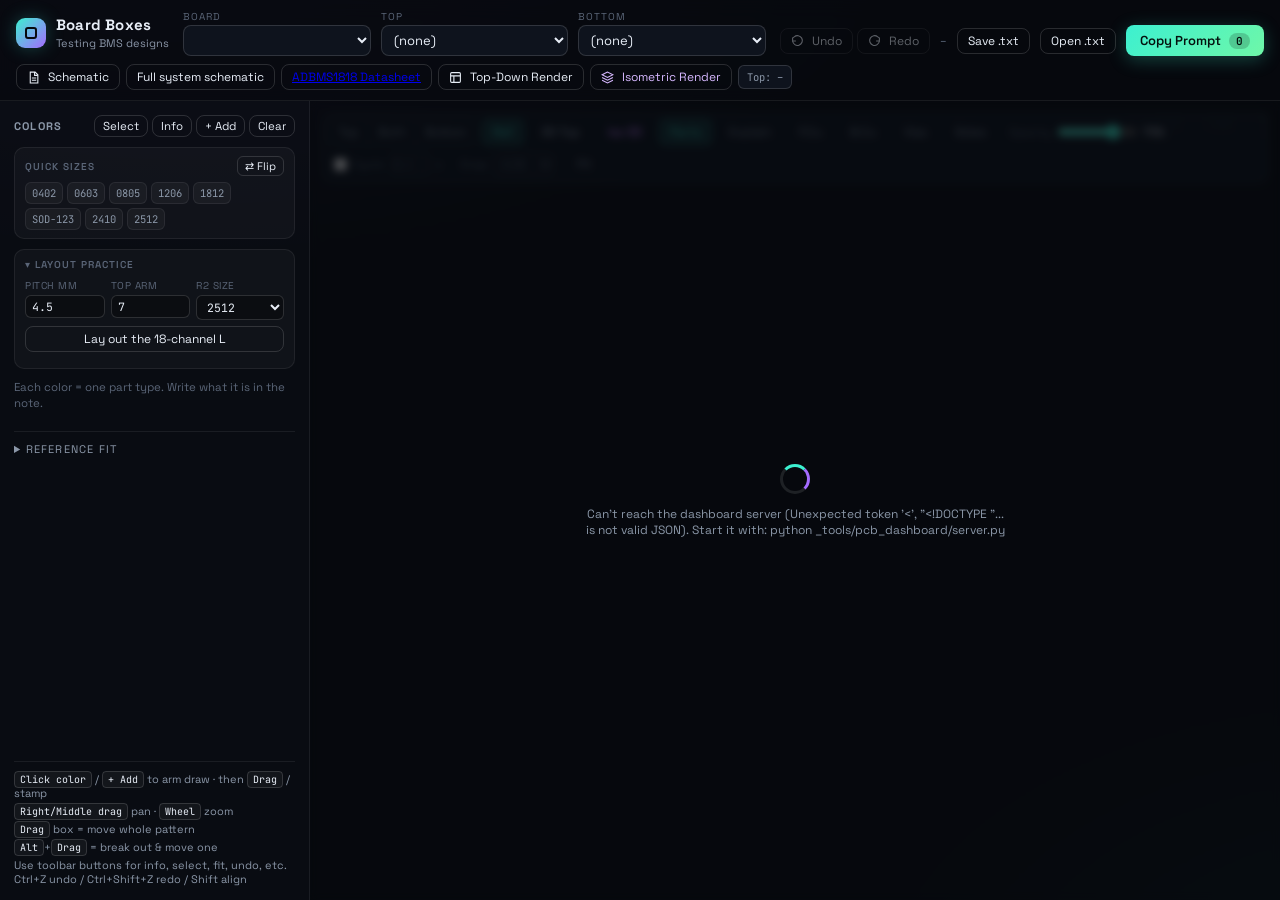
==== _tools/pcb_dashboard/index.html @ 67e25c29 "Dashboard: open on 18S Lean, plain board names, practice card only on Lean The hosted site opened on" ====
<!DOCTYPE html>
<html lang="en">
<head>
  <meta charset="UTF-8">
  <meta name="viewport" content="width=device-width, initial-scale=1.0">
  <title>Board Boxes · BMS slave designs</title>
  <meta name="description" content="Draw color-coded boxes over a PCB reference image, pattern them, and export placement prompts for new KiCad parts.">
  <link rel="preconnect" href="https://fonts.googleapis.com">
  <link rel="preconnect" href="https://fonts.gstatic.com" crossorigin>
  <link href="https://fonts.googleapis.com/css2?family=JetBrains+Mono:wght@400;500;700&family=Space+Grotesk:wght@400;500;600;700&display=swap" rel="stylesheet">
  <link rel="stylesheet" href="style.css?v=both1">
</head>
<body>
  <header class="topbar">
    <div class="topbar-main">
      <div class="brand">
        <div class="brand-mark"><span></span></div>
        <div class="brand-text">
          <h1>Board Boxes</h1>
          <small>Testing BMS designs</small>
        </div>
      </div>

      <div class="pickers">
        <label class="picker"><span>Board</span><select id="boardSelect"></select></label>
        <label class="picker"><span>Top</span><select id="imageSelect"><option value="">(none)</option></select></label>
        <label class="picker"><span>Bottom</span><select id="imageSelectBot"><option value="">(none)</option></select></label>
      </div>

      <div class="actions">
        <div class="history-btns">
          <button id="btnUndo" class="btn btn-ghost btn-sm" title="Undo (Ctrl+Z)" disabled>
            <svg width="13" height="13" viewBox="0 0 24 24" fill="none" stroke="currentColor" stroke-width="2"><path d="M3 7v6h6"/><path d="M3 13a9 9 0 1 0 3-7.7L3 7"/></svg>
            Undo
          </button>
          <button id="btnRedo" class="btn btn-ghost btn-sm" title="Redo (Ctrl+Y)" disabled>
            <svg width="13" height="13" viewBox="0 0 24 24" fill="none" stroke="currentColor" stroke-width="2"><path d="M21 7v6h-6"/><path d="M21 13a9 9 0 1 1-3-7.7L21 7"/></svg>
            Redo
          </button>
        </div>
        <span id="saveState" class="save-state">–</span>
        <button id="btnSaveTxt" class="btn btn-ghost btn-sm" title="Download this board's boxes and guide ticks as a plain .txt file">Save .txt</button>
        <button id="btnOpenTxt" class="btn btn-ghost btn-sm" title="Load boxes from a .txt file saved with Save .txt (Undo puts the old ones back)">Open .txt</button>
        <input id="openTxtFile" type="file" accept=".txt,.json,text/plain" hidden>
        <button id="btnExport" class="btn btn-primary" title="Copy prompt for agent (Ctrl+S)">
          Copy Prompt <em id="boxCount">0</em>
        </button>
      </div>
    </div>

    <div class="render-3d-group">
      <button id="btnSchematic" class="btn btn-ghost btn-sm" title="Render and open the matching KiCad schematic as a PDF">
        <svg width="13" height="13" viewBox="0 0 24 24" fill="none" stroke="currentColor" stroke-width="2"><path d="M6 2h9l5 5v15H6z"/><path d="M14 2v6h6M9 13h8M9 17h8"/></svg>
        Schematic
      </button>
      <button id="btnFullSchematic" class="btn btn-ghost btn-sm" title="Open the board's schematic as one review PDF">
        Full system schematic
      </button>
      <a class="btn btn-ghost btn-sm" target="_blank" rel="noopener" title="Open the ADBMS1818 datasheet (typical application: Figure 112) in a new tab" href="https://www.analog.com/media/en/technical-documentation/data-sheets/adbms1818.pdf">ADBMS1818 Datasheet</a>
      <button id="btnTopRender3D" class="btn btn-ghost btn-sm" title="Generate fresh 3D top-down render from KiCad">
        <svg width="13" height="13" viewBox="0 0 24 24" fill="none" stroke="currentColor" stroke-width="2"><rect x="3" y="3" width="18" height="18" rx="2"/><path d="M3 9h18M9 21V9"/></svg>
        Top-Down Render
      </button>
      <button id="btnIsoRender3D" class="btn btn-ghost btn-sm btn-iso" title="Generate fresh isometric 3D render from KiCad">
        <svg width="13" height="13" viewBox="0 0 24 24" fill="none" stroke="currentColor" stroke-width="2"><path d="M12 2L2 7l10 5 10-5-10-5zM2 17l10 5 10-5M2 12l10 5 10-5"/></svg>
        Isometric Render
      </button>
      <button id="btnViewIso" class="btn btn-ghost btn-sm btn-view-iso hidden" title="Open Interactive Isometric 3D Viewer">
        <svg width="13" height="13" viewBox="0 0 24 24" fill="none" stroke="currentColor" stroke-width="2"><circle cx="11" cy="11" r="8"/><path d="M21 21l-4.35-4.35M11 8v6M8 11h6"/></svg>
        View Iso
      </button>
      <span id="renderTimeBadge" class="render-badge" title="Timestamp of top-down 3D render">Top: –</span>
      <span id="renderIsoTimeBadge" class="render-badge hidden" title="Timestamp of isometric 3D render">Iso: –</span>
    </div>
  </header>

  <main class="layout">
    <!-- LEFT: color legend -->
    <aside class="legend">
      <div class="legend-head">
        <h2>Colors</h2>
        <div class="legend-actions">
          <button id="btnSelectMode" class="btn btn-ghost btn-sm" title="Select existing footprint parts on PCB into the active color group">Select</button>
          <button id="btnInfoMode" class="btn btn-ghost btn-sm" title="Toggle Part Info mode: click any component on PCB to inspect its properties">Info</button>
          <button id="btnAddColor" class="btn btn-ghost btn-sm" title="Add a color">+ Add</button>
          <button id="btnClearAll" class="btn btn-ghost btn-sm btn-del" title="Clear all boxes and selections">Clear</button>
        </div>
      </div>

      <!-- Quick package size presets -->
      <div class="presets-card">
        <div class="presets-head">
          <span class="presets-title">Quick Sizes</span>
          <button id="btnFlipPreset" class="btn btn-ghost btn-xs" title="Swap Width ↔ Height orientation">⇄ Flip</button>
        </div>
        <div class="preset-chips" id="presetChips">
          <button class="chip" data-name="0402" data-w="1.0" data-h="0.5" title="0402 (1.00 × 0.50 mm)">0402</button>
          <button class="chip" data-name="0603" data-w="1.6" data-h="0.8" title="0603 (1.60 × 0.80 mm)">0603</button>
          <button class="chip" data-name="0805" data-w="2.0" data-h="1.25" title="0805 (2.00 × 1.25 mm)">0805</button>
          <button class="chip" data-name="1206" data-w="3.2" data-h="1.6" title="1206 (3.20 × 1.60 mm)">1206</button>
          <button class="chip" data-name="1812" data-w="4.5" data-h="3.2" title="1812 (4.50 × 3.20 mm)">1812</button>
          <button class="chip" data-name="SOD-123" data-w="3.6" data-h="1.8" title="SOD-123 (3.60 × 1.80 mm)">SOD-123</button>
          <button class="chip" data-name="2410" data-w="6.1" data-h="2.6" title="2410 (6.10 × 2.60 mm)">2410</button>
          <button class="chip" data-name="2512" data-w="6.3" data-h="3.2" title="2512 (6.30 × 3.20 mm): the balance resistors">2512</button>
        </div>
      </div>

      <!-- Layout practice: auto channel L + short step guide (docs/slave-18s-lean-layout-plan.md) -->
      <details class="presets-card guide-card" id="guideCard" open>
        <summary class="presets-head"><span class="presets-title">Layout practice</span><span id="guideProgress" class="guide-prog"></span></summary>
        <p class="hint guide-note">This card follows the <b>Lean</b> layout plan. Pick <b>18S Lean</b> in the Board menu at the top.</p>
        <div class="guide-l">
          <div class="guide-inputs">
            <label title="Centre-to-centre spacing of the channels along each arm">Pitch mm<input id="lPitch" type="number" step="0.1" min="2" max="10" value="4.5"></label>
            <label title="How many channels (from ch 18 down) go on the top arm; the rest go down the left arm">Top arm<input id="lTop" type="number" step="1" min="1" max="17" value="7"></label>
            <label title="Balance resistor package">R2 size<select id="lPkg"><option>2512</option><option>2010</option><option>1210</option></select></label>
          </div>
          <button id="btnLayoutL" class="btn btn-ghost btn-sm wide" title="Draw R1xx/R2xx boxes for all 18 channels around U1 in pin order. Pressing it again replaces the last L">Lay out the 18-channel L</button>
          <p id="lInfo" class="hint"></p>
        </div>
        <ol id="guideSteps" class="guide-steps"></ol>
      </details>

      <p class="hint">Each color = one part type. Write what it is in the note.</p>
      <ul id="colorList" class="color-list"></ul>

      <!-- Component Info Card (Lower Sidebar) -->
      <div id="partInfoCard" class="part-info-card hidden">
        <div class="info-head">
          <div class="info-title-group">
            <span class="info-badge">Part Info</span>
            <span id="infoRef" class="info-ref">–</span>
          </div>
          <div class="info-actions">
            <button id="btnCopyInfo" class="btn btn-ghost btn-xs" title="Copy component details to clipboard">Copy</button>
            <button id="btnCloseInfo" class="btn btn-ghost btn-xs" title="Close info box">✕</button>
          </div>
        </div>
        <div id="infoEmptyHint" class="info-empty hidden">Click any component on the board to view its info</div>
        <div id="infoBody" class="info-body">
          <div class="info-row">
            <span class="info-k">Type</span>
            <span id="infoType" class="info-v">–</span>
          </div>
          <div class="info-row info-row-stack">
            <span class="info-k">Value</span>
            <div class="info-v-stack">
              <span id="infoVal" class="info-v highlight">–</span>
              <span id="infoValHint" class="info-hint hidden"></span>
            </div>
          </div>
          <div class="info-row info-row-stack">
            <span class="info-k">Package</span>
            <div class="info-v-stack">
              <span id="infoPkg" class="info-v">–</span>
              <span id="infoPkgHint" class="info-hint hidden"></span>
            </div>
          </div>
          <div class="info-row">
            <span class="info-k">Library</span>
            <span id="infoFp" class="info-v mono dim truncate" title="–">–</span>
          </div>
          <div class="info-row">
            <span class="info-k">Center</span>
            <span id="infoPos" class="info-v mono">–</span>
          </div>
          <div class="info-row">
            <span class="info-k">Rotation</span>
            <span id="infoRot" class="info-v mono">–</span>
          </div>
          <div class="info-row">
            <span class="info-k">Side</span>
            <span id="infoSide" class="info-v">–</span>
          </div>
          <div class="info-row" id="infoPadsRow">
            <span class="info-k">Pads</span>
            <span id="infoPads" class="info-v">–</span>
          </div>
          <div class="info-row" id="infoNetsRow">
            <span class="info-k">Nets</span>
            <span id="infoNets" class="info-v mono truncate" title="–">–</span>
          </div>
          <div class="info-row hidden" id="infoLcscRow">
            <span class="info-k">LCSC</span>
            <span id="infoLcsc" class="info-v mono">–</span>
          </div>
          <div class="info-row hidden" id="infoMpnRow">
            <span class="info-k">MPN</span>
            <span id="infoMpn" class="info-v mono">–</span>
          </div>
        </div>
      </div>

      <details class="ref-fit">
        <summary>Reference fit</summary>
        <p class="hint">Image is stretched over the board outline. Nudge if the render had a border.</p>
        <div class="grid2">
          <label>Offset X mm<input id="refOx" type="number" step="0.05" value="0"></label>
          <label>Offset Y mm<input id="refOy" type="number" step="0.05" value="0"></label>
          <label>Scale X %<input id="refSx" type="number" step="0.1" value="100"></label>
          <label>Scale Y %<input id="refSy" type="number" step="0.1" value="100"></label>
        </div>
        <button id="btnRefReset" class="btn btn-ghost btn-sm wide">Reset fit</button>
      </details>

      <div class="keys">
        <div><kbd>Click color</kbd> / <kbd>+ Add</kbd> to arm draw · then <kbd>Drag</kbd> / stamp</div>
        <div><kbd>Right/Middle drag</kbd> pan · <kbd>Wheel</kbd> zoom</div>
        <div><kbd>Drag</kbd> box = move whole pattern</div>
        <div><kbd>Alt</kbd>+<kbd>Drag</kbd> = break out &amp; move one</div>
        <div>Use toolbar buttons for info, select, fit, undo, etc. Ctrl+Z undo / Ctrl+Shift+Z redo / Shift align</div>
      </div>
    </aside>

    <!-- CENTER: canvas -->
    <section class="stage" id="stage">
      <div id="explainTip" class="explain-tip" hidden></div>
      <canvas id="canvas"></canvas>

      <div class="loading" id="loading">
        <div class="spinner"></div>
        <p id="loadingText">Starting…</p>
      </div>

      <div class="hud hud-coords">
        <span>X <b id="hudX">0.00</b></span>
        <span>Y <b id="hudY">0.00</b></span>
        <span class="hud-dim">mm</span>
      </div>

      <div class="dock">
        <div class="dock-view" id="sideView" title="Show the top photo, the bottom photo, or both at once">
          <button type="button" data-side="top">Top</button>
          <button type="button" data-side="both">Both</button>
          <button type="button" data-side="bottom">Bottom</button>
        </div>
        <button class="dock-btn active" id="tglRef" title="Toggle reference photos">Ref</button>
        <button class="dock-btn btn-3d" id="tgl3D" title="Toggle 3D CAD top render layer on/off">3D Top</button>
        <button class="dock-btn btn-iso-dock" id="tglIsoView" title="Open Interactive Isometric 3D Viewer">Iso 3D</button>
        <button class="dock-btn active" id="tglParts" title="Toggle existing footprint pads">Parts</button>
        <button class="dock-btn" id="tglExplain" title="Hover a part to see what it and its group do">Explain</button>
        <button class="dock-btn active" id="tglGroups" title="Outline every function group in its own colour" hidden>Groups</button>
        <button class="dock-btn btn-cu-top" id="tglTopCu" title="Toggle Top Copper Traces (F.Cu)">F.Cu</button>
        <button class="dock-btn btn-cu-bot" id="tglBotCu" title="Toggle Bottom Copper Traces (B.Cu)">B.Cu</button>
        <button class="dock-btn btn-vias" id="tglVias" title="Toggle Vias">Vias</button>
        <button class="dock-btn btn-sides" id="tglSides" title="Show LEFT / RIGHT / TOP / BOTTOM labels on the board (default off)">Sides</button>
        <label class="dock-slider" title="Layer opacity / cross-fade between 3D model and photo"><span>Opacity</span><input id="opacity" type="range" min="0" max="100" value="75"><span id="opacityVal" style="font-family:var(--mono);min-width:32px;color:var(--text)">75%</span></label>
        <label class="dock-cycle" title="Auto-cycle reference opacity back and forth"><input id="cycleOpacity" type="checkbox"><span>Cycle</span><input id="cycleSec" type="number" min="0.2" max="10" step="0.2" value="2.0" style="width:40px;background:var(--panel-solid);border:1px solid var(--line-2);border-radius:4px;padding:1px 3px;font-size:11px;"><span>s</span></label>
        <label class="dock-select" title="Snap grid (mm)"><span>Snap</span>
          <select id="snap">
            <option value="0">off</option>
            <option value="0.025">0.025</option>
            <option value="0.05" selected>0.05</option>
            <option value="0.1">0.1</option>
            <option value="0.25">0.25</option>
            <option value="0.5">0.5</option>
          </select>
        </label>
        <button class="dock-btn" id="btnFit" title="Fit board in view">Fit</button>
      </div>

      <!-- Selected box / pattern bar -->
      <div class="selbar hidden" id="selbar">
        <div class="selbar-sec">
          <span class="sec-label">Color</span>
          <div id="selColors" class="sel-colors"></div>
        </div>
        <div class="selbar-sec">
          <span class="sec-label">Box</span>
          <label>X<input id="inX" type="number" step="0.05"></label>
          <label>Y<input id="inY" type="number" step="0.05"></label>
          <label>W<input id="inW" type="number" step="0.05" min="0.05"></label>
          <label>H<input id="inH" type="number" step="0.05" min="0.05"></label>
        </div>
        <div class="selbar-sec">
          <span class="sec-label">Pattern</span>
          <label>Count<input id="inCount" type="number" step="1" min="1" max="200"></label>
          <div class="dir-btns" id="dirBtns">
            <button data-dir="right" title="Right">→</button>
            <button data-dir="down" title="Down">↓</button>
            <button data-dir="left" title="Left">←</button>
            <button data-dir="up" title="Up">↑</button>
          </div>
          <label>Pitch<input id="inPitch" type="number" step="0.05"></label>
          <label>Gap<input id="inGap" type="number" step="0.05"></label>
        </div>
        <div class="selbar-sec">
          <button id="btnBreakOne" class="btn btn-ghost btn-sm" title="Detach this box from the pattern">Break this</button>
          <button id="btnBreakAll" class="btn btn-ghost btn-sm" title="Turn every box in the pattern into its own box">Unlink all</button>
          <button id="btnDelete" class="btn btn-danger btn-sm" title="Delete (Del)">Delete</button>
        </div>
      </div>

      <div id="toasts" class="toasts"></div>
    </section>
  </main>

  <!-- PROMPT MODAL -->
  <div id="modal" class="modal">
    <div class="modal-window">
      <div class="modal-header">
        <div>
          <h3>Placement Prompt</h3>
          <small id="modalSub">Paste this into chat</small>
        </div>
        <div class="modal-actions">
          <button id="btnCopy" class="btn btn-primary btn-sm">Copy</button>
          <button id="btnClose" class="btn btn-ghost btn-sm">✕</button>
        </div>
      </div>
      <pre id="modalText" class="code-preview"></pre>
    </div>
  </div>

  <!-- ISOMETRIC 3D VIEWER MODAL -->
  <div id="isoModal" class="modal iso-modal">
    <div class="iso-window">
      <div class="iso-header">
        <div class="iso-title-group">
          <div class="iso-icon">
            <svg width="15" height="15" viewBox="0 0 24 24" fill="none" stroke="currentColor" stroke-width="2"><path d="M12 2L2 7l10 5 10-5-10-5zM2 17l10 5 10-5M2 12l10 5 10-5"/></svg>
          </div>
          <div>
            <h3>Isometric 3D CAD Render</h3>
            <small id="isoSubTitle">Inspect component height, colors &amp; 3D shapes</small>
          </div>
        </div>
        <div class="iso-toolbar">
          <span id="isoTimeBadge" class="render-badge">Render: –</span>
          <div class="iso-zoom-controls">
            <button id="btnIsoZoomOut" class="btn btn-ghost btn-xs" title="Zoom Out (-)">−</button>
            <span id="isoZoomLevel" class="iso-zoom-badge">100%</span>
            <button id="btnIsoZoomIn" class="btn btn-ghost btn-xs" title="Zoom In (+)">+</button>
            <button id="btnIsoFit" class="btn btn-ghost btn-xs" title="Fit to window">Fit</button>
            <button id="btnIso100" class="btn btn-ghost btn-xs" title="100% Actual size">100%</button>
          </div>
          <button id="btnIsoRerender" class="btn btn-ghost btn-sm" title="Re-generate fresh isometric 3D render">↻ Re-render</button>
          <button id="btnIsoClose" class="btn btn-ghost btn-sm" title="Close">✕</button>
        </div>
      </div>
      <div class="iso-viewport" id="isoViewport">
        <div class="iso-canvas-wrap" id="isoCanvasWrap">
          <img id="isoImg" class="iso-img" alt="Isometric 3D PCB render">
        </div>
        <div class="iso-hint">
          <span>Scroll wheel to zoom · Drag to pan · Double-click to toggle 100%/Fit</span>
        </div>
      </div>
    </div>
  </div>

  <!-- SCHEMATIC PDF VIEWER -->
  <div id="schematicModal" class="modal iso-modal">
    <div class="iso-window schematic-window">
      <div class="iso-header">
        <div class="iso-title-group">
          <div class="iso-icon">⌘</div>
          <div>
            <h3>KiCad Schematic</h3>
            <small id="schematicSubTitle">Rendered PDF preview</small>
          </div>
        </div>
        <div class="iso-toolbar">
          <button id="btnSchematicRerender" class="btn btn-ghost btn-sm" title="Render the schematic again">↻ Re-render</button>
          <button id="btnSchematicClose" class="btn btn-ghost btn-sm" title="Close">✕</button>
        </div>
      </div>
      <iframe id="schematicFrame" class="schematic-frame" title="KiCad schematic PDF"></iframe>
    </div>
  </div>

  <script src="app.js?v=full-schematic1"></script>
</body>
</html>
---- _tools/pcb_dashboard/style.css ----
:root {
  --bg: #07090e;
  --panel: rgba(14, 19, 29, 0.92);
  --panel-solid: #0e131d;
  --line: rgba(255, 255, 255, 0.07);
  --line-2: rgba(255, 255, 255, 0.14);
  --text: #e8eef7;
  --muted: #8b97a8;
  --dim: #5a6577;
  --cyan: #3cf0d0;
  --cyan-soft: rgba(60, 240, 208, 0.14);
  --violet: #a46bff;
  --red: #ff5c7a;
  --amber: #ffc857;
  --green: #4be38f;
  --sans: 'Space Grotesk', system-ui, sans-serif;
  --mono: 'JetBrains Mono', ui-monospace, monospace;
  --r: 10px;
}

* { box-sizing: border-box; margin: 0; padding: 0; }
html, body { height: 100%; }
body {
  font-family: var(--sans);
  color: var(--text);
  background:
    radial-gradient(1200px 600px at 15% -10%, rgba(164, 107, 255, 0.10), transparent 60%),
    radial-gradient(900px 500px at 110% 110%, rgba(60, 240, 208, 0.07), transparent 60%),
    var(--bg);
  display: flex;
  flex-direction: column;
  overflow: hidden;
  font-size: 13px;
}
button, input, select { font: inherit; color: inherit; }
.hidden { display: none !important; }

/* ---------- TOPBAR ---------- */
.topbar {
  display: flex; flex-direction: column; gap: 8px;
  padding: 10px 16px;
  border-bottom: 1px solid var(--line);
  background: rgba(7, 9, 14, 0.8);
  backdrop-filter: blur(10px);
  z-index: 5;
  flex-shrink: 0;
}
.topbar-main {
  display: flex; align-items: flex-end; flex-wrap: wrap; gap: 10px 14px;
  min-width: 0;
}
.brand { display: flex; align-items: center; gap: 10px; flex-shrink: 0; align-self: center; }
.brand-mark {
  width: 30px; height: 30px; border-radius: 9px;
  background: linear-gradient(135deg, var(--cyan), var(--violet));
  display: grid; place-items: center;
  box-shadow: 0 0 18px rgba(60, 240, 208, 0.25);
}
.brand-mark span { width: 12px; height: 12px; border: 2px solid #07090e; border-radius: 3px; }
.brand-text h1 { font-size: 15px; font-weight: 700; letter-spacing: .2px; }
.brand-text small { color: var(--muted); font-size: 11px; }

.pickers {
  display: flex; flex-wrap: wrap; align-items: flex-end; gap: 8px 10px;
  flex: 1 1 280px; min-width: 0;
}
.picker {
  display: flex; flex-direction: column; gap: 2px;
  flex: 1 1 160px; min-width: 140px; max-width: 320px;
}
.picker span { font-size: 10px; text-transform: uppercase; letter-spacing: 1px; color: var(--dim); }
.picker select {
  background: var(--panel-solid); border: 1px solid var(--line-2); border-radius: 8px;
  padding: 5px 8px; width: 100%; min-width: 0; outline: none;
  text-overflow: ellipsis;
}
.picker select:focus { border-color: var(--cyan); }

.render-3d-group {
  display: flex; flex-wrap: wrap; align-items: center; gap: 6px;
  min-width: 0;
}
.render-badge {
  font-family: var(--mono); font-size: 10.5px; color: var(--muted);
  background: var(--panel-solid); border: 1px solid var(--line-2); border-radius: 6px;
  padding: 4px 8px; white-space: nowrap; transition: color .2s, border-color .2s;
}
.render-badge.fresh { color: var(--green); border-color: rgba(75, 227, 143, 0.4); }

.btn-iso {
  border-color: rgba(164, 107, 255, 0.35); color: #d6b8ff;
}
.btn-iso:hover {
  background: rgba(164, 107, 255, 0.15); border-color: #a46bff; color: #ffffff;
  box-shadow: 0 0 12px rgba(164, 107, 255, 0.3);
}
.btn-view-iso {
  background: linear-gradient(135deg, rgba(164, 107, 255, 0.22), rgba(60, 240, 208, 0.18));
  border-color: rgba(164, 107, 255, 0.45);
  color: #e8eef7;
}
.btn-view-iso:hover {
  background: linear-gradient(135deg, rgba(164, 107, 255, 0.35), rgba(60, 240, 208, 0.3));
  border-color: var(--cyan);
  box-shadow: 0 0 14px rgba(60, 240, 208, 0.35);
}

.actions {
  display: flex; align-items: center; flex-wrap: wrap; gap: 8px 10px;
  flex: 0 1 auto; margin-left: auto; min-width: 0;
}
.history-btns { display: flex; align-items: center; gap: 4px; flex-shrink: 0; }
.save-state {
  font-family: var(--mono); font-size: 11px; color: var(--dim);
  max-width: min(240px, 28vw);
  overflow: hidden; text-overflow: ellipsis; white-space: nowrap;
}
.save-state.ok { color: var(--green); }
.save-state.busy { color: var(--amber); }
.save-state.err { color: var(--red); }

/* ---------- BUTTONS ---------- */
.btn {
  border: 1px solid var(--line-2); border-radius: 8px;
  padding: 7px 14px; cursor: pointer; background: transparent;
  transition: background .15s, border-color .15s, transform .1s, box-shadow .15s;
  display: inline-flex; align-items: center; gap: 8px; white-space: nowrap;
}
.btn:active { transform: translateY(1px); }
.btn:disabled { opacity: 0.38; cursor: not-allowed; pointer-events: none; }
.btn-sm { padding: 4px 10px; font-size: 12px; }
.btn-xs { padding: 2px 7px; font-size: 11px; border-radius: 6px; }
.btn-ghost:hover { background: rgba(255, 255, 255, 0.06); border-color: rgba(255,255,255,.25); }
.btn-primary {
  border: none; color: #04110e; font-weight: 600;
  background: linear-gradient(135deg, var(--cyan), #6ff7a8);
  box-shadow: 0 4px 18px rgba(60, 240, 208, 0.25);
}
.btn-primary:hover { box-shadow: 0 6px 24px rgba(60, 240, 208, 0.4); }
.btn-primary em {
  font-style: normal; font-family: var(--mono); font-size: 11px;
  background: rgba(0,0,0,.18); padding: 1px 7px; border-radius: 99px;
}
.btn-danger { border-color: rgba(255, 92, 122, .4); color: var(--red); }
.btn-danger:hover { background: rgba(255, 92, 122, .12); }
.btn-copied { background: #4be38f !important; color: #04110e !important; box-shadow: 0 0 16px rgba(75, 227, 143, 0.6) !important; }
.wide { width: 100%; justify-content: center; }

/* ---------- LAYOUT ---------- */
.layout { flex: 1; display: flex; min-height: 0; }

.legend {
  width: 310px; flex-shrink: 0;
  border-right: 1px solid var(--line);
  background: rgba(10, 13, 20, 0.7);
  padding: 14px; display: flex; flex-direction: column; gap: 10px;
  overflow-y: auto;
}
.legend-head { display: flex; align-items: center; justify-content: space-between; gap: 8px; }
.legend-head h2 { font-size: 11px; text-transform: uppercase; letter-spacing: 1.2px; color: var(--muted); }
.legend-actions { display: flex; align-items: center; gap: 4px; }
.legend-actions .btn-sm { padding: 3px 8px; font-size: 11.5px; }
#btnSelectMode.active {
  background: var(--cyan-soft);
  border-color: var(--cyan);
  color: var(--cyan);
  font-weight: 600;
  box-shadow: 0 0 10px rgba(60, 240, 208, 0.35);
}
#btnInfoMode.active {
  background: rgba(255, 179, 71, 0.16);
  border-color: #ffb347;
  color: #ffb347;
  font-weight: 600;
  box-shadow: 0 0 10px rgba(255, 179, 71, 0.3);
}
.btn-del:hover {
  color: var(--red);
  border-color: rgba(255, 92, 122, 0.4);
  background: rgba(255, 92, 122, 0.08);
}
.hint { color: var(--dim); font-size: 11.5px; line-height: 1.4; }

/* ---------- PRESETS CARD ---------- */
.presets-card {
  background: rgba(255, 255, 255, 0.03);
  border: 1px solid var(--line);
  border-radius: var(--r);
  padding: 8px 10px;
  display: flex;
  flex-direction: column;
  gap: 6px;
}
.presets-head {
  display: flex;
  align-items: center;
  justify-content: space-between;
}
.presets-title {
  font-size: 10px;
  text-transform: uppercase;
  letter-spacing: 1px;
  color: var(--dim);
  font-weight: 600;
}
.preset-chips {
  display: flex;
  flex-wrap: wrap;
  gap: 4px;
}
.chip {
  background: rgba(255, 255, 255, 0.04);
  border: 1px solid var(--line);
  color: var(--muted);
  border-radius: 6px;
  padding: 3px 6px;
  font-family: var(--mono);
  font-size: 10.5px;
  cursor: pointer;
  transition: all .15s ease;
  user-select: none;
}
.chip:hover {
  background: rgba(255, 255, 255, 0.08);
  border-color: var(--line-2);
  color: var(--text);
}
.chip.active {
  background: var(--cyan-soft);
  border-color: var(--cyan);
  color: var(--cyan);
  font-weight: 600;
  box-shadow: 0 0 10px rgba(60, 240, 208, 0.25);
}

.color-list { list-style: none; display: flex; flex-direction: column; gap: 6px; }
.color-row {
  display: grid; grid-template-columns: 16px 26px 1fr auto 18px; align-items: center; gap: 6px;
  padding: 6px; border-radius: 9px; border: 1px solid transparent;
  background: rgba(255,255,255,.02); cursor: pointer;
  transition: background .15s, border-color .15s;
}
.color-row:hover { background: rgba(255,255,255,.05); }
.color-row.active { border-color: var(--row-color, var(--cyan)); background: rgba(255,255,255,.06); box-shadow: inset 3px 0 0 var(--row-color); }
.color-row .key { font-family: var(--mono); font-size: 10px; color: var(--dim); text-align: center; }
.color-row .swatch {
  width: 26px; height: 22px; border-radius: 6px; border: 2px solid rgba(255,255,255,.2);
  position: relative; overflow: hidden; cursor: pointer;
}
.color-row .swatch input { position: absolute; inset: -6px; width: 200%; height: 200%; opacity: 0; cursor: pointer; }
.color-row .note {
  background: transparent; border: 1px solid transparent; border-radius: 6px;
  padding: 4px 6px; min-width: 0; outline: none; font-size: 12.5px;
}
.color-row .note:hover { border-color: var(--line-2); }
.color-row .note:focus { border-color: var(--cyan); background: rgba(0,0,0,.25); }
.color-row .note::placeholder { color: var(--dim); font-style: italic; }
.color-row .cnt { font-family: var(--mono); font-size: 11px; color: var(--muted); padding: 0 4px; }
.color-row .del {
  border: none; background: none; color: var(--dim); cursor: pointer; font-size: 14px; line-height: 1;
}
/* ---------- PART INFO CARD (LOWER SIDEBAR) ---------- */
.part-info-card {
  background: linear-gradient(180deg, rgba(22, 28, 40, 0.96), rgba(12, 16, 24, 0.96));
  border: 1px solid rgba(255, 179, 71, 0.35);
  border-radius: var(--r);
  padding: 10px 11px;
  display: flex;
  flex-direction: column;
  gap: 7px;
  box-shadow: 0 6px 20px rgba(0, 0, 0, 0.4), 0 0 12px rgba(255, 179, 71, 0.08);
  animation: slideUpInfo 0.2s cubic-bezier(0.16, 1, 0.3, 1);
  font-size: 11.5px;
}
@keyframes slideUpInfo {
  from { opacity: 0; transform: translateY(6px); }
  to { opacity: 1; transform: translateY(0); }
}
.part-info-card.hidden { display: none !important; }

.info-head {
  display: flex;
  align-items: center;
  justify-content: space-between;
  gap: 6px;
  border-bottom: 1px solid rgba(255, 255, 255, 0.08);
  padding-bottom: 6px;
}
.info-title-group {
  display: flex;
  align-items: center;
  gap: 6px;
  min-width: 0;
}
.info-badge {
  font-size: 9.5px;
  text-transform: uppercase;
  font-weight: 700;
  letter-spacing: 0.8px;
  background: rgba(255, 179, 71, 0.2);
  color: #ffb347;
  padding: 1px 6px;
  border-radius: 4px;
}
.info-ref {
  font-weight: 700;
  font-size: 13px;
  color: #ffffff;
  font-family: var(--mono);
}
.info-actions {
  display: flex;
  align-items: center;
  gap: 4px;
}
.info-empty {
  color: var(--dim);
  font-style: italic;
  font-size: 11px;
  padding: 8px 4px;
  text-align: center;
}
.info-empty.hidden { display: none !important; }
.info-body {
  display: flex;
  flex-direction: column;
  gap: 4px;
}
.info-row {
  display: flex;
  justify-content: space-between;
  align-items: baseline;
  gap: 8px;
}
.info-row-stack {
  align-items: flex-start;
}
.info-k {
  color: var(--muted);
  font-size: 10px;
  text-transform: uppercase;
  letter-spacing: 0.5px;
  flex-shrink: 0;
  padding-top: 1px;
}
.info-v {
  color: var(--text);
  text-align: right;
  word-break: break-all;
}
.info-v.highlight {
  color: #6ff7a8;
  font-weight: 600;
}
.info-v.mono {
  font-family: var(--mono);
  font-size: 11px;
}
.info-v.dim {
  color: var(--dim);
  font-weight: 400;
}
.info-v.truncate {
  max-width: 175px;
  white-space: nowrap;
  overflow: hidden;
  text-overflow: ellipsis;
}
.info-v.truncate:hover {
  white-space: normal;
  word-break: break-all;
}
.info-v-stack {
  display: flex;
  flex-direction: column;
  align-items: flex-end;
  gap: 1px;
  min-width: 0;
  text-align: right;
}
.info-hint {
  font-size: 10px;
  color: var(--dim);
  line-height: 1.25;
  max-width: 175px;
}
.info-hint.hidden { display: none !important; }

.ref-fit { border-top: 1px solid var(--line); padding-top: 10px; }
.ref-fit summary { cursor: pointer; font-size: 11px; text-transform: uppercase; letter-spacing: 1.2px; color: var(--muted); }
.ref-fit[open] summary { margin-bottom: 8px; }
.ref-fit .grid2 { display: grid; grid-template-columns: 1fr 1fr; gap: 6px; margin: 8px 0; }
.ref-fit label { display: flex; flex-direction: column; gap: 3px; font-size: 10px; color: var(--dim); text-transform: uppercase; letter-spacing: .5px; }
input[type=number] {
  background: rgba(0,0,0,.3); border: 1px solid var(--line-2); border-radius: 6px;
  padding: 4px 6px; outline: none; font-family: var(--mono); font-size: 12px; width: 100%;
}
input[type=number]:focus { border-color: var(--cyan); }

.keys {
  margin-top: auto; border-top: 1px solid var(--line); padding-top: 10px;
  display: flex; flex-direction: column; gap: 4px; font-size: 11px; color: var(--muted);
}
kbd {
  font-family: var(--mono); font-size: 10px; padding: 1px 5px; border-radius: 4px;
  border: 1px solid var(--line-2); background: rgba(255,255,255,.04); color: var(--text);
}

/* ---------- STAGE ---------- */
.stage { flex: 1; position: relative; min-width: 0; overflow: hidden; }
#canvas { position: absolute; inset: 0; width: 100%; height: 100%; display: block; cursor: crosshair; }
#canvas.over-box { cursor: move; }
#canvas.resize-nwse { cursor: nwse-resize; }
#canvas.resize-nesw { cursor: nesw-resize; }
#canvas.panning { cursor: grabbing; }

.loading {
  position: absolute; inset: 0; display: flex; flex-direction: column; align-items: center; justify-content: center; gap: 12px;
  background: rgba(7, 9, 14, .7); backdrop-filter: blur(4px); z-index: 4;
  transition: opacity .25s;
}
.loading.done { opacity: 0; pointer-events: none; }
.loading p { color: var(--muted); font-size: 12px; max-width: 420px; text-align: center; }
.spinner {
  width: 30px; height: 30px; border-radius: 50%;
  border: 3px solid rgba(255,255,255,.1); border-top-color: var(--cyan); border-right-color: var(--violet);
  animation: spin .8s linear infinite;
}
@keyframes spin { to { transform: rotate(360deg); } }

.hud {
  position: absolute; background: var(--panel); border: 1px solid var(--line-2); border-radius: 8px;
  backdrop-filter: blur(8px); z-index: 2;
}
.hud-coords { top: 12px; right: 12px; padding: 5px 10px; display: flex; gap: 10px; font-family: var(--mono); font-size: 11px; color: var(--muted); }
.hud-coords b { color: var(--text); font-weight: 500; }
.hud-dim { color: var(--dim); }

.dock {
  position: absolute; top: 12px; left: 12px; z-index: 2;
  display: flex; align-items: center; flex-wrap: wrap; gap: 6px; padding: 5px;
  max-width: calc(100% - 24px);
  background: var(--panel); border: 1px solid var(--line-2); border-radius: 10px; backdrop-filter: blur(8px);
}
.dock-view {
  display: flex; border: 1px solid var(--line-2); border-radius: 7px; overflow: hidden;
}
.dock-view button {
  border: 0; background: transparent; color: var(--muted); padding: 4px 9px; cursor: pointer; font-size: 12px;
}
.dock-view button + button { border-left: 1px solid var(--line-2); }
.dock-view button.on { color: var(--cyan); background: var(--cyan-soft); }
.dock-view button:disabled { opacity: 0.35; cursor: default; }
.dock-btn {
  border: 1px solid transparent; background: transparent; border-radius: 6px; padding: 4px 10px; cursor: pointer;
  color: var(--muted); font-size: 12px; transition: all .15s ease;
}
.dock-btn:hover { background: rgba(255,255,255,.06); }
.dock-btn:active { transform: scale(0.95); }
.dock-btn.active { color: var(--cyan); background: var(--cyan-soft); border-color: rgba(60, 240, 208, .3); }
.dock-btn.btn-3d {
  color: var(--muted); border-color: transparent; background: transparent;
  font-weight: 500;
}
.dock-btn.btn-3d:hover {
  background: rgba(164, 107, 255, 0.14); border-color: rgba(164, 107, 255, 0.35); color: #d6b8ff;
}
.dock-btn.btn-3d.active {
  background: #8b5cf6; border-color: #a78bfa; color: #ffffff;
  font-weight: 600; box-shadow: 0 0 12px rgba(139, 92, 246, 0.6);
}
.dock-btn.btn-3d.active:hover {
  background: #7c3aed; border-color: #c4b5fd; color: #ffffff;
  box-shadow: 0 0 16px rgba(139, 92, 246, 0.75);
}
.dock-btn.btn-cu-top.active {
  color: #ff5c7a; background: rgba(255, 92, 122, 0.15); border-color: rgba(255, 92, 122, 0.4);
}
.dock-btn.btn-cu-bot.active {
  color: #5cb8ff; background: rgba(92, 184, 255, 0.15); border-color: rgba(92, 184, 255, 0.4);
}
.dock-btn.btn-vias.active {
  color: #ffd166; background: rgba(255, 209, 102, 0.15); border-color: rgba(255, 209, 102, 0.4);
}
.dock-btn.btn-sides.active {
  color: #3cf0d0; background: rgba(60, 240, 208, 0.14); border-color: rgba(60, 240, 208, 0.4);
}
.btn-spinning svg { animation: spin 1s linear infinite; }
@keyframes spin { 100% { transform: rotate(360deg); } }
.dock-slider, .dock-select, .dock-cycle { display: flex; align-items: center; gap: 6px; font-size: 11px; color: var(--dim); padding: 0 6px; }
.dock-cycle input[type=checkbox] { accent-color: var(--cyan); cursor: pointer; }
.dock-slider input { width: 80px; accent-color: var(--cyan); }
.dock-select select { background: var(--panel-solid); border: 1px solid var(--line-2); border-radius: 6px; padding: 2px 4px; font-size: 11px; }

/* ---------- SELECTION BAR ---------- */
.selbar {
  position: absolute; left: 50%; bottom: 16px; transform: translateX(-50%); z-index: 3;
  display: flex; align-items: center; gap: 4px; padding: 8px;
  background: var(--panel); border: 1px solid var(--line-2); border-radius: 12px;
  backdrop-filter: blur(12px); box-shadow: 0 12px 40px rgba(0,0,0,.5);
  animation: rise .18s ease-out;
  max-width: calc(100% - 24px); flex-wrap: wrap; justify-content: center;
}
@keyframes rise { from { opacity: 0; transform: translate(-50%, 8px); } }
.selbar-sec { display: flex; align-items: center; gap: 6px; padding: 0 8px; border-right: 1px solid var(--line); }
.selbar-sec:last-child { border-right: none; }
.sec-label { font-size: 10px; text-transform: uppercase; letter-spacing: 1px; color: var(--dim); margin-right: 2px; }
.selbar label { display: flex; align-items: center; gap: 4px; font-size: 11px; color: var(--muted); }
.selbar input[type=number] { width: 66px; }
.sel-colors { display: flex; gap: 4px; }
.sel-colors button {
  width: 18px; height: 18px; border-radius: 5px; border: 2px solid transparent; cursor: pointer;
  transition: transform .1s;
}
.sel-colors button:hover { transform: scale(1.15); }
.sel-colors button.on { border-color: #fff; }
.dir-btns { display: flex; border: 1px solid var(--line-2); border-radius: 6px; overflow: hidden; }
.dir-btns button { border: none; background: transparent; padding: 3px 8px; cursor: pointer; color: var(--muted); }
.dir-btns button:hover { background: rgba(255,255,255,.06); }
.dir-btns button.on { background: var(--cyan-soft); color: var(--cyan); }

/* ---------- TOASTS ---------- */
.toasts { position: absolute; top: 56px; right: 12px; display: flex; flex-direction: column; gap: 6px; z-index: 6; pointer-events: none; }
.toast {
  background: var(--panel); border: 1px solid var(--line-2); border-left: 3px solid var(--cyan);
  border-radius: 8px; padding: 8px 12px; font-size: 12px; max-width: 360px; backdrop-filter: blur(8px);
  animation: rise2 .2s ease-out; transition: opacity .3s, transform .3s;
}
.toast.err { border-left-color: var(--red); }
.toast.warn { border-left-color: var(--amber); }
.toast code { font-family: var(--mono); font-size: 11px; color: var(--cyan); }
@keyframes rise2 { from { opacity: 0; transform: translateY(-6px); } }

/* ---------- MODAL ---------- */
.modal {
  position: fixed; inset: 0; z-index: 20;
  background: rgba(3, 5, 9, .7); backdrop-filter: blur(6px);
  display: none; align-items: center; justify-content: center;
}
.modal.open { display: flex; animation: fade .15s ease-out; }
@keyframes fade { from { opacity: 0; } }
.modal-window {
  width: min(900px, 92vw); max-height: 82vh; display: flex; flex-direction: column;
  background: var(--panel-solid); border: 1px solid var(--line-2); border-radius: 14px;
  box-shadow: 0 30px 80px rgba(0,0,0,.6);
}
.modal-header { display: flex; justify-content: space-between; align-items: center; padding: 14px 16px; border-bottom: 1px solid var(--line); }
.modal-header h3 { font-size: 15px; }
.modal-header small { color: var(--muted); font-size: 11.5px; }
.modal-actions { display: flex; gap: 8px; }
.code-preview {
  margin: 0; padding: 16px; overflow: auto; flex: 1;
  font-family: var(--mono); font-size: 12px; line-height: 1.55; color: #cfe3f3; white-space: pre;
}

.dock-btn.btn-iso-dock {
  color: #c77dff; border-color: transparent; background: transparent; font-weight: 500;
}
.dock-btn.btn-iso-dock:hover {
  background: rgba(199, 125, 255, 0.15); border-color: rgba(199, 125, 255, 0.4); color: #e0aaff;
}
.dock-btn.btn-iso-dock.active {
  background: #9333ea; border-color: #c084fc; color: #ffffff;
  font-weight: 600; box-shadow: 0 0 12px rgba(147, 51, 234, 0.6);
}

.color-item { list-style: none; display: flex; flex-direction: column; gap: 4px; }
.color-fps {
  display: flex; flex-wrap: wrap; gap: 4px; padding-left: 24px; padding-right: 4px;
}
.fp-tag {
  font-family: var(--mono); font-size: 10px; padding: 1px 6px; border-radius: 4px;
  background: rgba(255, 255, 255, 0.05); border: 1px solid var(--line-2);
  color: var(--muted); display: inline-flex; align-items: center; gap: 4px; cursor: pointer;
  transition: all .12s ease;
}
.fp-tag:hover {
  border-color: var(--cyan); color: var(--text); background: rgba(60, 240, 208, 0.12);
}
.fp-tag.active {
  border-color: var(--cyan); color: var(--cyan); background: var(--cyan-soft);
}
.fp-tag .del-fp {
  opacity: 0.5; font-size: 11px; cursor: pointer;
}
.fp-tag .del-fp:hover { opacity: 1; color: var(--red); }

/* ---------- ISOMETRIC 3D VIEWER MODAL ---------- */
.iso-modal {
  background: rgba(4, 6, 11, 0.88); backdrop-filter: blur(12px);
  z-index: 50;
}
.schematic-window { width: min(96vw, 1500px); height: min(94vh, 1000px); }
.schematic-frame { display: block; width: 100%; height: calc(100% - 58px); border: 0; background: #f4f4f4; }
.iso-window {
  width: 95vw; height: 92vh; display: flex; flex-direction: column;
  background: var(--panel-solid); border: 1px solid var(--line-2); border-radius: 16px;
  box-shadow: 0 30px 100px rgba(0,0,0,0.85); overflow: hidden;
}
.iso-header {
  display: flex; justify-content: space-between; align-items: center; padding: 10px 16px;
  border-bottom: 1px solid var(--line); background: rgba(14, 19, 29, 0.95);
}
.iso-title-group { display: flex; align-items: center; gap: 10px; }
.iso-icon {
  width: 28px; height: 28px; border-radius: 7px;
  background: linear-gradient(135deg, var(--violet), #d946ef);
  display: grid; place-items: center; color: #fff;
  box-shadow: 0 0 14px rgba(164, 107, 255, 0.35);
}
.iso-header h3 { font-size: 14.5px; font-weight: 600; }
.iso-header small { color: var(--muted); font-size: 11px; }
.iso-toolbar { display: flex; align-items: center; gap: 8px; }
.iso-zoom-controls {
  display: flex; align-items: center; gap: 3px;
  background: rgba(0, 0, 0, 0.35); border: 1px solid var(--line-2); border-radius: 7px; padding: 2px 4px;
}
.iso-zoom-badge {
  font-family: var(--mono); font-size: 11px; min-width: 44px; text-align: center; color: var(--text); padding: 0 4px;
}
.iso-viewport {
  flex: 1; position: relative; overflow: hidden;
  background:
    radial-gradient(circle at center, #141b29 0%, #080b12 100%),
    repeating-linear-gradient(45deg, rgba(255,255,255,0.015) 0, rgba(255,255,255,0.015) 1px, transparent 0, transparent 20px);
  cursor: grab; user-select: none;
}
.iso-viewport.grabbing { cursor: grabbing; }
.iso-canvas-wrap {
  position: absolute; left: 0; top: 0; transform-origin: 0 0; will-change: transform;
}
.iso-img {
  display: block; max-width: none; max-height: none; pointer-events: none;
  filter: drop-shadow(0 15px 40px rgba(0,0,0,0.7));
}
.iso-hint {
  position: absolute; bottom: 12px; left: 50%; transform: translateX(-50%);
  background: rgba(14, 19, 29, 0.85); backdrop-filter: blur(8px);
  border: 1px solid var(--line-2); border-radius: 20px; padding: 4px 14px;
  font-size: 11px; color: var(--muted); pointer-events: none;
  box-shadow: 0 4px 16px rgba(0,0,0,0.5);
}

/* ---------- RESPONSIVE ---------- */
@media (max-width: 1200px) {
  .brand-text small { display: none; }
  .save-state { max-width: min(180px, 22vw); }
}

@media (max-width: 980px) {
  .topbar { padding: 8px 12px; }
  .topbar-main { gap: 8px 10px; }
  .actions { margin-left: 0; }
  .legend { width: 260px; }
  .legend-actions { flex-wrap: wrap; justify-content: flex-end; }
  .hud-coords { top: auto; bottom: 12px; right: 12px; }
}

@media (max-width: 760px) {
  .layout { flex-direction: column; }
  .legend {
    width: 100%; max-height: 38%; flex-shrink: 0;
    border-right: none; border-bottom: 1px solid var(--line);
  }
  .picker { flex: 1 1 120px; min-width: 120px; max-width: none; }
  .actions { width: 100%; justify-content: flex-end; }
  .save-state { max-width: 100%; flex: 1 1 120px; }
  .iso-toolbar { flex-wrap: wrap; justify-content: flex-end; }
  .iso-header { flex-wrap: wrap; gap: 8px; }
}

.explain-tip { position: fixed; z-index: 50; max-width: 300px; pointer-events: none; padding: 8px 10px;
  background: rgba(14,18,24,.96); border: 1px solid rgba(60,240,208,.5); border-radius: 8px;
  font-size: 12px; line-height: 1.35; color: var(--text); box-shadow: 0 6px 20px rgba(0,0,0,.4); }
.explain-tip b { color: #3cf0d0; }
.explain-tip .xt-ref { font-family: var(--mono); font-size: 11px; opacity: .65; }
.explain-tip div { margin-top: 3px; }
.dock-btn[hidden], .explain-tip[hidden] { display: none; }

/* ---------- LAYOUT PRACTICE (channel L + step guide) ---------- */
.guide-card { display: block; }
.guide-card > summary { cursor: pointer; list-style: none; }
.guide-card > summary::-webkit-details-marker { display: none; }
.guide-card > summary .presets-title::before { content: '▸ '; }
.guide-card[open] > summary .presets-title::before { content: '▾ '; }
.guide-prog { font-family: var(--mono); font-size: 10px; color: var(--dim); }
.guide-l { margin-top: 8px; display: flex; flex-direction: column; gap: 6px; }
.guide-inputs { display: grid; grid-template-columns: 1fr 1fr 1.1fr; gap: 6px; }
.guide-inputs label { display: flex; flex-direction: column; gap: 3px; font-size: 10px; color: var(--dim); text-transform: uppercase; letter-spacing: .5px; }
.guide-inputs input, .guide-inputs select {
  background: rgba(0,0,0,.3); border: 1px solid var(--line-2); border-radius: 6px;
  color: var(--text); font-family: var(--mono); font-size: 11.5px; padding: 3px 6px; width: 100%; box-sizing: border-box;
}
#lInfo:empty { display: none; }
.guide-steps { list-style: none; margin: 8px 0 0; padding: 0; display: flex; flex-direction: column; gap: 3px; }
.guide-step { border-radius: 6px; padding: 4px 6px; }
.guide-step.open { background: rgba(255, 255, 255, 0.035); }
.gs-head { display: flex; align-items: center; gap: 6px; cursor: pointer; font-size: 12px; color: var(--muted); }
.gs-head input { margin: 0; accent-color: var(--cyan); cursor: pointer; }
.gs-n { font-family: var(--mono); font-size: 10.5px; color: var(--dim); min-width: 10px; }
.guide-step.cur .gs-t { color: var(--text); font-weight: 600; }
.guide-step.done .gs-t { text-decoration: line-through; color: var(--dim); }
.guide-step ul { margin: 6px 0 4px 18px; padding: 0; display: flex; flex-direction: column; gap: 4px; }
.guide-step li li, .guide-step ul li { font-size: 11.5px; line-height: 1.4; color: var(--muted); }
.gs-look { margin: 4px 0 2px 18px; font-size: 11.5px; line-height: 1.4; color: var(--muted); }
.gs-look b { color: var(--cyan); font-weight: 600; }
.guide-note { display: none; margin: 8px 0 0; }
.guide-card.not-lean .guide-note { display: block; }
.guide-card.not-lean .guide-l, .guide-card.not-lean .guide-steps, .guide-card.not-lean .guide-prog { display: none; }
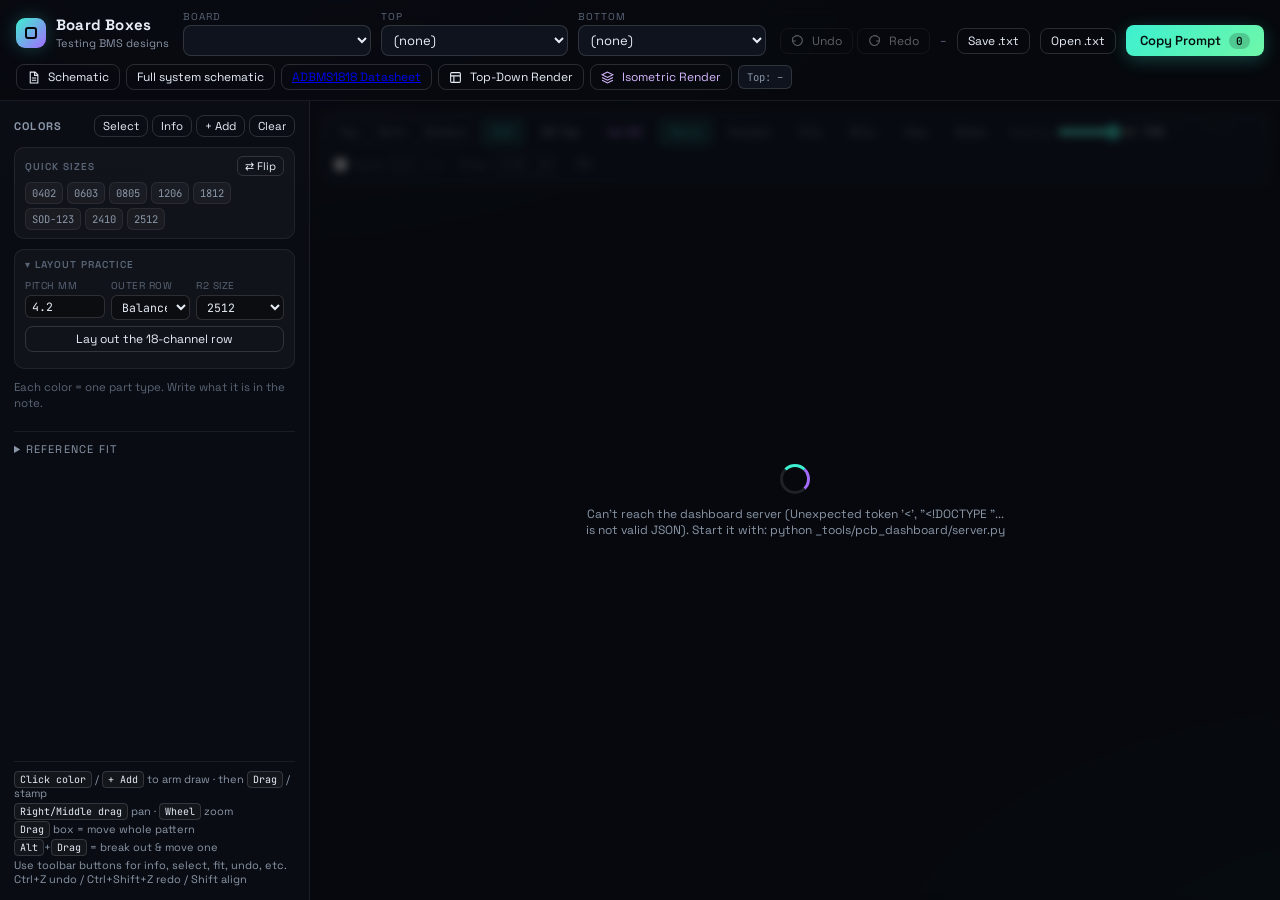
==== commit 4adaeb74: "Dashboard: practice card lays out one staggered row; draw Dwgs.User lines The layout-practice button" ====
--- a/_tools/pcb_dashboard/index.html
+++ b/_tools/pcb_dashboard/index.html
@@ -105,17 +105,17 @@
         </div>
       </div>
 
-      <!-- Layout practice: auto channel L + short step guide (docs/slave-18s-lean-layout-plan.md) -->
+      <!-- Layout practice: auto channel row + short step guide (docs/slave-18s-lean-layout-plan.md) -->
       <details class="presets-card guide-card" id="guideCard" open>
         <summary class="presets-head"><span class="presets-title">Layout practice</span><span id="guideProgress" class="guide-prog"></span></summary>
         <p class="hint guide-note">This card follows the <b>Lean</b> layout plan. Pick <b>18S Lean</b> in the Board menu at the top.</p>
         <div class="guide-l">
           <div class="guide-inputs">
-            <label title="Centre-to-centre spacing of the channels along each arm">Pitch mm<input id="lPitch" type="number" step="0.1" min="2" max="10" value="4.5"></label>
-            <label title="How many channels (from ch 18 down) go on the top arm; the rest go down the left arm">Top arm<input id="lTop" type="number" step="1" min="1" max="17" value="7"></label>
+            <label title="Centre-to-centre spacing of the channels along the row. 4.2 mm fits this outline; 4.0 mm is the least for 2512s">Pitch mm<input id="lPitch" type="number" step="0.1" min="2" max="10" value="4.2"></label>
+            <label title="Which row sits on the plug side. Balance outer keeps its heat away from U1; Racc's 12S board puts the 10 Ω outer">Outer row<select id="lOuter"><option value="R2">Balance</option><option value="R1">10 Ω</option></select></label>
             <label title="Balance resistor package">R2 size<select id="lPkg"><option>2512</option><option>2010</option><option>1210</option></select></label>
           </div>
-          <button id="btnLayoutL" class="btn btn-ghost btn-sm wide" title="Draw R1xx/R2xx boxes for all 18 channels around U1 in pin order. Pressing it again replaces the last L">Lay out the 18-channel L</button>
+          <button id="btnLayoutRow" class="btn btn-ghost btn-sm wide" title="Draw R1xx/R2xx boxes for all 18 channels in one staggered row under J1/J5, in U1 pin order. Pressing it again replaces the last row">Lay out the 18-channel row</button>
           <p id="lInfo" class="hint"></p>
         </div>
         <ol id="guideSteps" class="guide-steps"></ol>
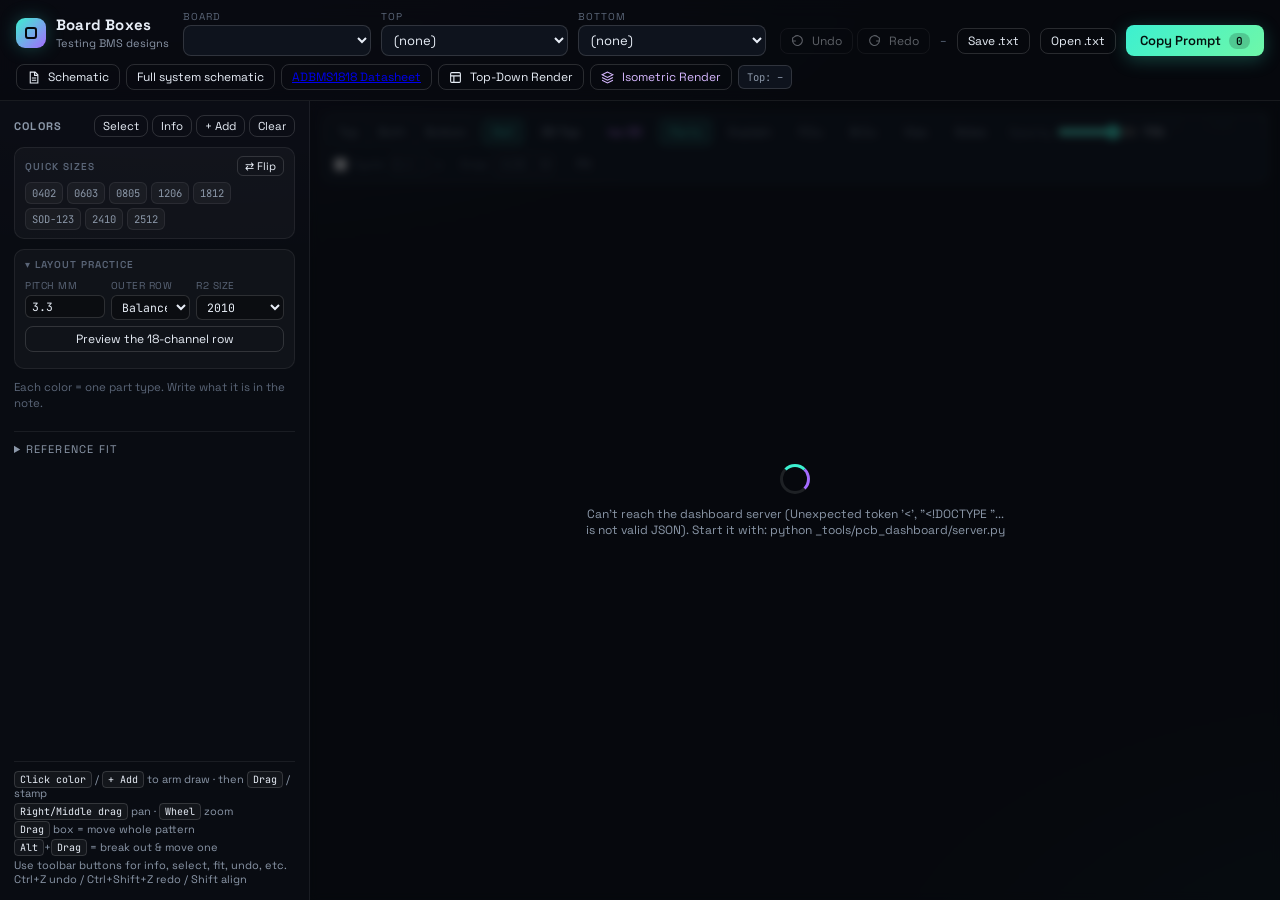
==== commit cbb7ffbc: "Dashboard: top render lines up with parked parts; practice card for the shrink trial The top render " ====
--- a/_tools/pcb_dashboard/index.html
+++ b/_tools/pcb_dashboard/index.html
@@ -105,17 +105,17 @@
         </div>
       </div>
 
-      <!-- Layout practice: auto channel row + short step guide (docs/slave-18s-lean-layout-plan.md) -->
+      <!-- Layout practice: row preview + step guide with checks measured from the board (docs/slave-18s-lean-layout-plan.md) -->
       <details class="presets-card guide-card" id="guideCard" open>
         <summary class="presets-head"><span class="presets-title">Layout practice</span><span id="guideProgress" class="guide-prog"></span></summary>
         <p class="hint guide-note">This card follows the <b>Lean</b> layout plan. Pick <b>18S Lean</b> in the Board menu at the top.</p>
         <div class="guide-l">
           <div class="guide-inputs">
-            <label title="Centre-to-centre spacing of the channels along the row. 4.2 mm fits this outline; 4.0 mm is the least for 2512s">Pitch mm<input id="lPitch" type="number" step="0.1" min="2" max="10" value="4.2"></label>
+            <label title="Centre-to-centre spacing of the channels along the row (PITCH in lean_place.py). 3.3 mm is the least for 2010s, 4.0 mm for 2512s">Pitch mm<input id="lPitch" type="number" step="0.1" min="2" max="10" value="3.3"></label>
             <label title="Which row sits on the plug side. Balance outer keeps its heat away from U1; Racc's 12S board puts the 10 Ω outer">Outer row<select id="lOuter"><option value="R2">Balance</option><option value="R1">10 Ω</option></select></label>
-            <label title="Balance resistor package">R2 size<select id="lPkg"><option>2512</option><option>2010</option><option>1210</option></select></label>
-          </div>
-          <button id="btnLayoutRow" class="btn btn-ghost btn-sm wide" title="Draw R1xx/R2xx boxes for all 18 channels in one staggered row under J1/J5, in U1 pin order. Pressing it again replaces the last row">Lay out the 18-channel row</button>
+            <label title="Balance resistor package (Lean uses 2010 since the shrink trial)">R2 size<select id="lPkg"><option>2010</option><option>2512</option><option>1210</option><option>1206</option></select></label>
+          </div>
+          <button id="btnLayoutRow" class="btn btn-ghost btn-sm wide" title="Draw R1xx/R2xx boxes for all 18 channels the way lean_place.py lays out the row, on the placed row's centre line. With the same numbers the boxes sit on the parts. Pressing it again replaces the last preview">Preview the 18-channel row</button>
           <p id="lInfo" class="hint"></p>
         </div>
         <ol id="guideSteps" class="guide-steps"></ol>
--- a/_tools/pcb_dashboard/style.css
+++ b/_tools/pcb_dashboard/style.css
@@ -677,7 +677,7 @@
 .explain-tip div { margin-top: 3px; }
 .dock-btn[hidden], .explain-tip[hidden] { display: none; }
 
-/* ---------- LAYOUT PRACTICE (channel L + step guide) ---------- */
+/* ---------- LAYOUT PRACTICE (channel row + step guide) ---------- */
 .guide-card { display: block; }
 .guide-card > summary { cursor: pointer; list-style: none; }
 .guide-card > summary::-webkit-details-marker { display: none; }
@@ -704,6 +704,17 @@
 .guide-step li li, .guide-step ul li { font-size: 11.5px; line-height: 1.4; color: var(--muted); }
 .gs-look { margin: 4px 0 2px 18px; font-size: 11.5px; line-height: 1.4; color: var(--muted); }
 .gs-look b { color: var(--cyan); font-weight: 600; }
+/* Live check per step, measured from the board: ✓ passes, ! fails, i = info only */
+.gs-chk { margin-left: auto; flex: none; width: 15px; height: 15px; border-radius: 50%; display: inline-grid; place-items: center;
+  font-family: var(--mono); font-size: 9.5px; font-weight: 700; line-height: 1; }
+.gs-chk.ok { color: #06d6a0; background: rgba(6, 214, 160, 0.14); }
+.gs-chk.bad { color: #ffb347; background: rgba(255, 179, 71, 0.16); }
+.gs-chk.info { color: var(--dim); background: rgba(255, 255, 255, 0.06); }
+.gs-now { margin: 6px 0 2px 18px; padding: 4px 7px; border-radius: 5px; font-size: 11.5px; line-height: 1.4; color: var(--muted);
+  background: rgba(255, 255, 255, 0.04); border-left: 2px solid var(--line-2); }
+.gs-now b { color: var(--text); font-weight: 600; }
+.gs-now.ok { border-left-color: #06d6a0; }
+.gs-now.bad { border-left-color: #ffb347; }
 .guide-note { display: none; margin: 8px 0 0; }
 .guide-card.not-lean .guide-note { display: block; }
 .guide-card.not-lean .guide-l, .guide-card.not-lean .guide-steps, .guide-card.not-lean .guide-prog { display: none; }
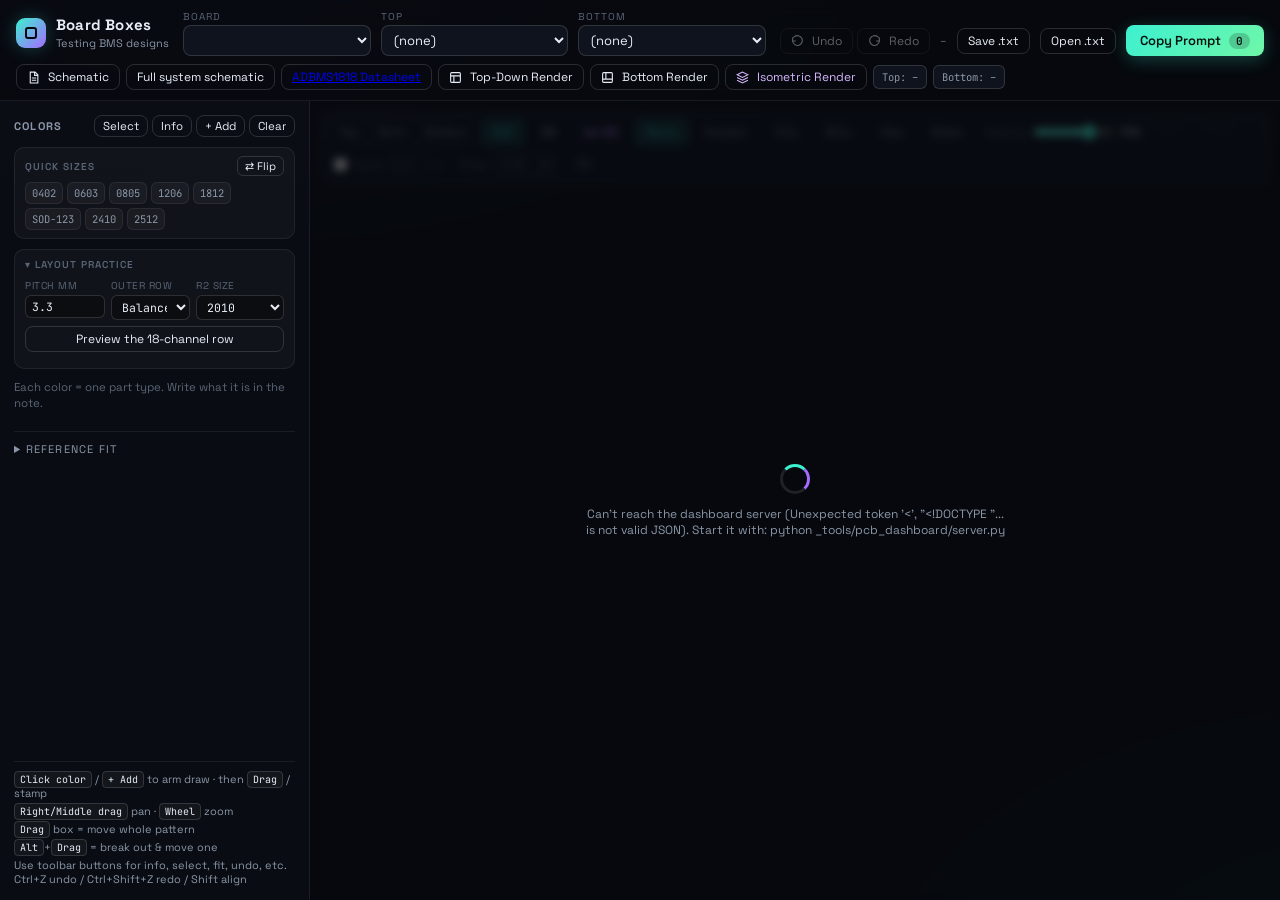
==== commit 44a42efe: "Tools: Lean test points become bare pads on the back; dashboard shows the back make_lean.py swaps TP" ====
--- a/_tools/pcb_dashboard/index.html
+++ b/_tools/pcb_dashboard/index.html
@@ -61,6 +61,10 @@
         <svg width="13" height="13" viewBox="0 0 24 24" fill="none" stroke="currentColor" stroke-width="2"><rect x="3" y="3" width="18" height="18" rx="2"/><path d="M3 9h18M9 21V9"/></svg>
         Top-Down Render
       </button>
+      <button id="btnBotRender3D" class="btn btn-ghost btn-sm" title="Generate a fresh 3D render of the back of the board from KiCad (parts on B.Cu)">
+        <svg width="13" height="13" viewBox="0 0 24 24" fill="none" stroke="currentColor" stroke-width="2"><rect x="3" y="3" width="18" height="18" rx="2"/><path d="M3 15h18M9 3v12"/></svg>
+        Bottom Render
+      </button>
       <button id="btnIsoRender3D" class="btn btn-ghost btn-sm btn-iso" title="Generate fresh isometric 3D render from KiCad">
         <svg width="13" height="13" viewBox="0 0 24 24" fill="none" stroke="currentColor" stroke-width="2"><path d="M12 2L2 7l10 5 10-5-10-5zM2 17l10 5 10-5M2 12l10 5 10-5"/></svg>
         Isometric Render
@@ -70,6 +74,7 @@
         View Iso
       </button>
       <span id="renderTimeBadge" class="render-badge" title="Timestamp of top-down 3D render">Top: –</span>
+      <span id="renderBotTimeBadge" class="render-badge" title="Timestamp of the bottom 3D render">Bottom: –</span>
       <span id="renderIsoTimeBadge" class="render-badge hidden" title="Timestamp of isometric 3D render">Iso: –</span>
     </div>
   </header>
@@ -229,13 +234,13 @@
       </div>
 
       <div class="dock">
-        <div class="dock-view" id="sideView" title="Show the top photo, the bottom photo, or both at once">
+        <div class="dock-view" id="sideView" title="Show the top, the bottom (photo, 3D render or B.Cu parts), or both at once">
           <button type="button" data-side="top">Top</button>
           <button type="button" data-side="both">Both</button>
           <button type="button" data-side="bottom">Bottom</button>
         </div>
         <button class="dock-btn active" id="tglRef" title="Toggle reference photos">Ref</button>
-        <button class="dock-btn btn-3d" id="tgl3D" title="Toggle 3D CAD top render layer on/off">3D Top</button>
+        <button class="dock-btn btn-3d" id="tgl3D" title="Toggle the 3D CAD render layer (top and bottom) on/off">3D</button>
         <button class="dock-btn btn-iso-dock" id="tglIsoView" title="Open Interactive Isometric 3D Viewer">Iso 3D</button>
         <button class="dock-btn active" id="tglParts" title="Toggle existing footprint pads">Parts</button>
         <button class="dock-btn" id="tglExplain" title="Hover a part to see what it and its group do">Explain</button>
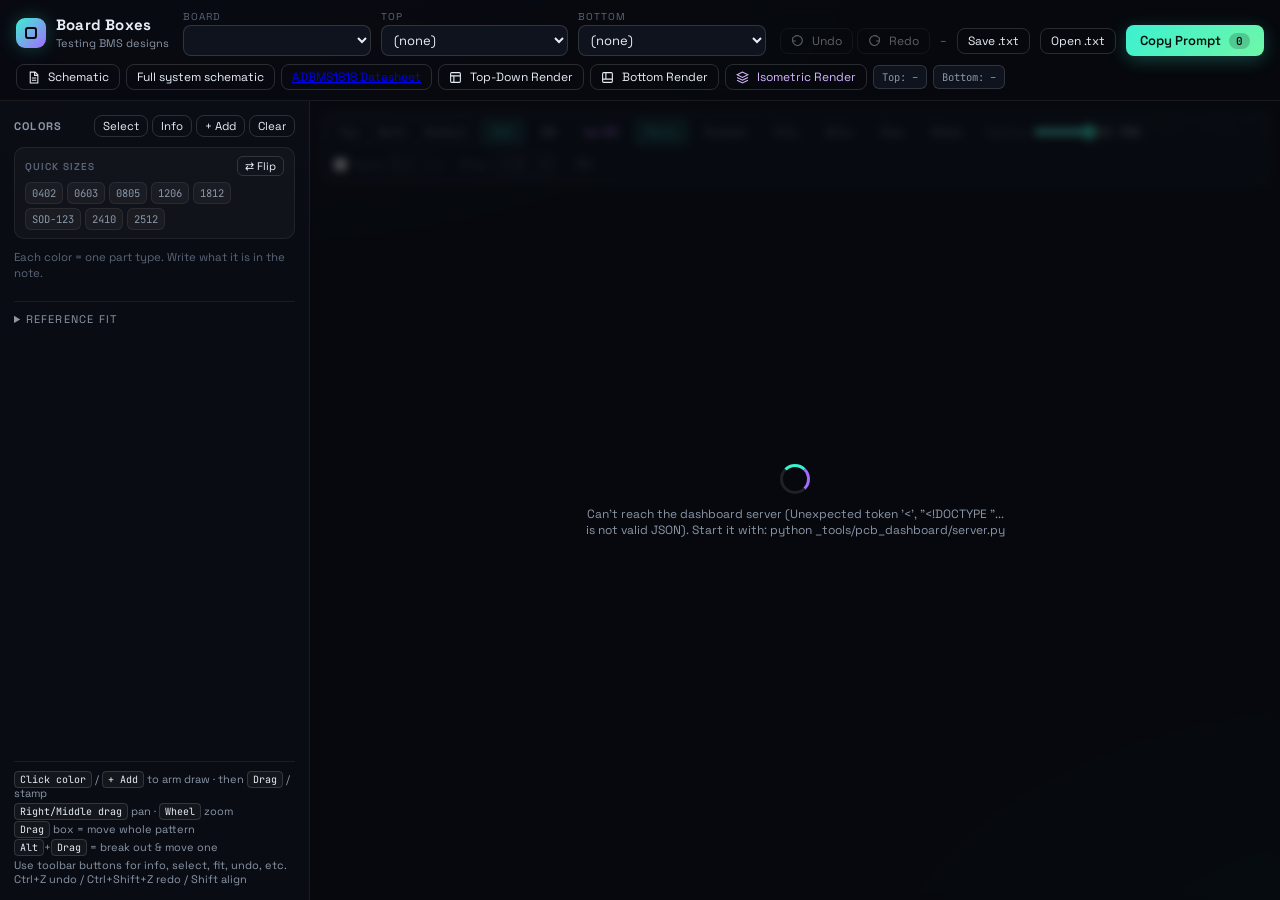
==== commit 006f7680: "Dashboard: remove the Layout practice card (changes from 2026-11-10) Co-Authored-By: Claude Fable 5." ====
--- a/_tools/pcb_dashboard/index.html
+++ b/_tools/pcb_dashboard/index.html
@@ -39,7 +39,7 @@
           </button>
         </div>
         <span id="saveState" class="save-state">–</span>
-        <button id="btnSaveTxt" class="btn btn-ghost btn-sm" title="Download this board's boxes and guide ticks as a plain .txt file">Save .txt</button>
+        <button id="btnSaveTxt" class="btn btn-ghost btn-sm" title="Download this board's boxes as a plain .txt file">Save .txt</button>
         <button id="btnOpenTxt" class="btn btn-ghost btn-sm" title="Load boxes from a .txt file saved with Save .txt (Undo puts the old ones back)">Open .txt</button>
         <input id="openTxtFile" type="file" accept=".txt,.json,text/plain" hidden>
         <button id="btnExport" class="btn btn-primary" title="Copy prompt for agent (Ctrl+S)">
@@ -109,22 +109,6 @@
           <button class="chip" data-name="2512" data-w="6.3" data-h="3.2" title="2512 (6.30 × 3.20 mm): the balance resistors">2512</button>
         </div>
       </div>
-
-      <!-- Layout practice: row preview + step guide with checks measured from the board (docs/slave-18s-lean-layout-plan.md) -->
-      <details class="presets-card guide-card" id="guideCard" open>
-        <summary class="presets-head"><span class="presets-title">Layout practice</span><span id="guideProgress" class="guide-prog"></span></summary>
-        <p class="hint guide-note">This card follows the <b>Lean</b> layout plan. Pick <b>18S Lean</b> in the Board menu at the top.</p>
-        <div class="guide-l">
-          <div class="guide-inputs">
-            <label title="Centre-to-centre spacing of the channels along the row (PITCH in lean_place.py). 3.3 mm is the least for 2010s, 4.0 mm for 2512s">Pitch mm<input id="lPitch" type="number" step="0.1" min="2" max="10" value="3.3"></label>
-            <label title="Which row sits on the plug side. Balance outer keeps its heat away from U1; Racc's 12S board puts the 10 Ω outer">Outer row<select id="lOuter"><option value="R2">Balance</option><option value="R1">10 Ω</option></select></label>
-            <label title="Balance resistor package (Lean uses 2010 since the shrink trial)">R2 size<select id="lPkg"><option>2010</option><option>2512</option><option>1210</option><option>1206</option></select></label>
-          </div>
-          <button id="btnLayoutRow" class="btn btn-ghost btn-sm wide" title="Draw R1xx/R2xx boxes for all 18 channels the way lean_place.py lays out the row, on the placed row's centre line. With the same numbers the boxes sit on the parts. Pressing it again replaces the last preview">Preview the 18-channel row</button>
-          <p id="lInfo" class="hint"></p>
-        </div>
-        <ol id="guideSteps" class="guide-steps"></ol>
-      </details>
 
       <p class="hint">Each color = one part type. Write what it is in the note.</p>
       <ul id="colorList" class="color-list"></ul>
--- a/_tools/pcb_dashboard/style.css
+++ b/_tools/pcb_dashboard/style.css
@@ -676,45 +676,3 @@
 .explain-tip .xt-ref { font-family: var(--mono); font-size: 11px; opacity: .65; }
 .explain-tip div { margin-top: 3px; }
 .dock-btn[hidden], .explain-tip[hidden] { display: none; }
-
-/* ---------- LAYOUT PRACTICE (channel row + step guide) ---------- */
-.guide-card { display: block; }
-.guide-card > summary { cursor: pointer; list-style: none; }
-.guide-card > summary::-webkit-details-marker { display: none; }
-.guide-card > summary .presets-title::before { content: '▸ '; }
-.guide-card[open] > summary .presets-title::before { content: '▾ '; }
-.guide-prog { font-family: var(--mono); font-size: 10px; color: var(--dim); }
-.guide-l { margin-top: 8px; display: flex; flex-direction: column; gap: 6px; }
-.guide-inputs { display: grid; grid-template-columns: 1fr 1fr 1.1fr; gap: 6px; }
-.guide-inputs label { display: flex; flex-direction: column; gap: 3px; font-size: 10px; color: var(--dim); text-transform: uppercase; letter-spacing: .5px; }
-.guide-inputs input, .guide-inputs select {
-  background: rgba(0,0,0,.3); border: 1px solid var(--line-2); border-radius: 6px;
-  color: var(--text); font-family: var(--mono); font-size: 11.5px; padding: 3px 6px; width: 100%; box-sizing: border-box;
-}
-#lInfo:empty { display: none; }
-.guide-steps { list-style: none; margin: 8px 0 0; padding: 0; display: flex; flex-direction: column; gap: 3px; }
-.guide-step { border-radius: 6px; padding: 4px 6px; }
-.guide-step.open { background: rgba(255, 255, 255, 0.035); }
-.gs-head { display: flex; align-items: center; gap: 6px; cursor: pointer; font-size: 12px; color: var(--muted); }
-.gs-head input { margin: 0; accent-color: var(--cyan); cursor: pointer; }
-.gs-n { font-family: var(--mono); font-size: 10.5px; color: var(--dim); min-width: 10px; }
-.guide-step.cur .gs-t { color: var(--text); font-weight: 600; }
-.guide-step.done .gs-t { text-decoration: line-through; color: var(--dim); }
-.guide-step ul { margin: 6px 0 4px 18px; padding: 0; display: flex; flex-direction: column; gap: 4px; }
-.guide-step li li, .guide-step ul li { font-size: 11.5px; line-height: 1.4; color: var(--muted); }
-.gs-look { margin: 4px 0 2px 18px; font-size: 11.5px; line-height: 1.4; color: var(--muted); }
-.gs-look b { color: var(--cyan); font-weight: 600; }
-/* Live check per step, measured from the board: ✓ passes, ! fails, i = info only */
-.gs-chk { margin-left: auto; flex: none; width: 15px; height: 15px; border-radius: 50%; display: inline-grid; place-items: center;
-  font-family: var(--mono); font-size: 9.5px; font-weight: 700; line-height: 1; }
-.gs-chk.ok { color: #06d6a0; background: rgba(6, 214, 160, 0.14); }
-.gs-chk.bad { color: #ffb347; background: rgba(255, 179, 71, 0.16); }
-.gs-chk.info { color: var(--dim); background: rgba(255, 255, 255, 0.06); }
-.gs-now { margin: 6px 0 2px 18px; padding: 4px 7px; border-radius: 5px; font-size: 11.5px; line-height: 1.4; color: var(--muted);
-  background: rgba(255, 255, 255, 0.04); border-left: 2px solid var(--line-2); }
-.gs-now b { color: var(--text); font-weight: 600; }
-.gs-now.ok { border-left-color: #06d6a0; }
-.gs-now.bad { border-left-color: #ffb347; }
-.guide-note { display: none; margin: 8px 0 0; }
-.guide-card.not-lean .guide-note { display: block; }
-.guide-card.not-lean .guide-l, .guide-card.not-lean .guide-steps, .guide-card.not-lean .guide-prog { display: none; }
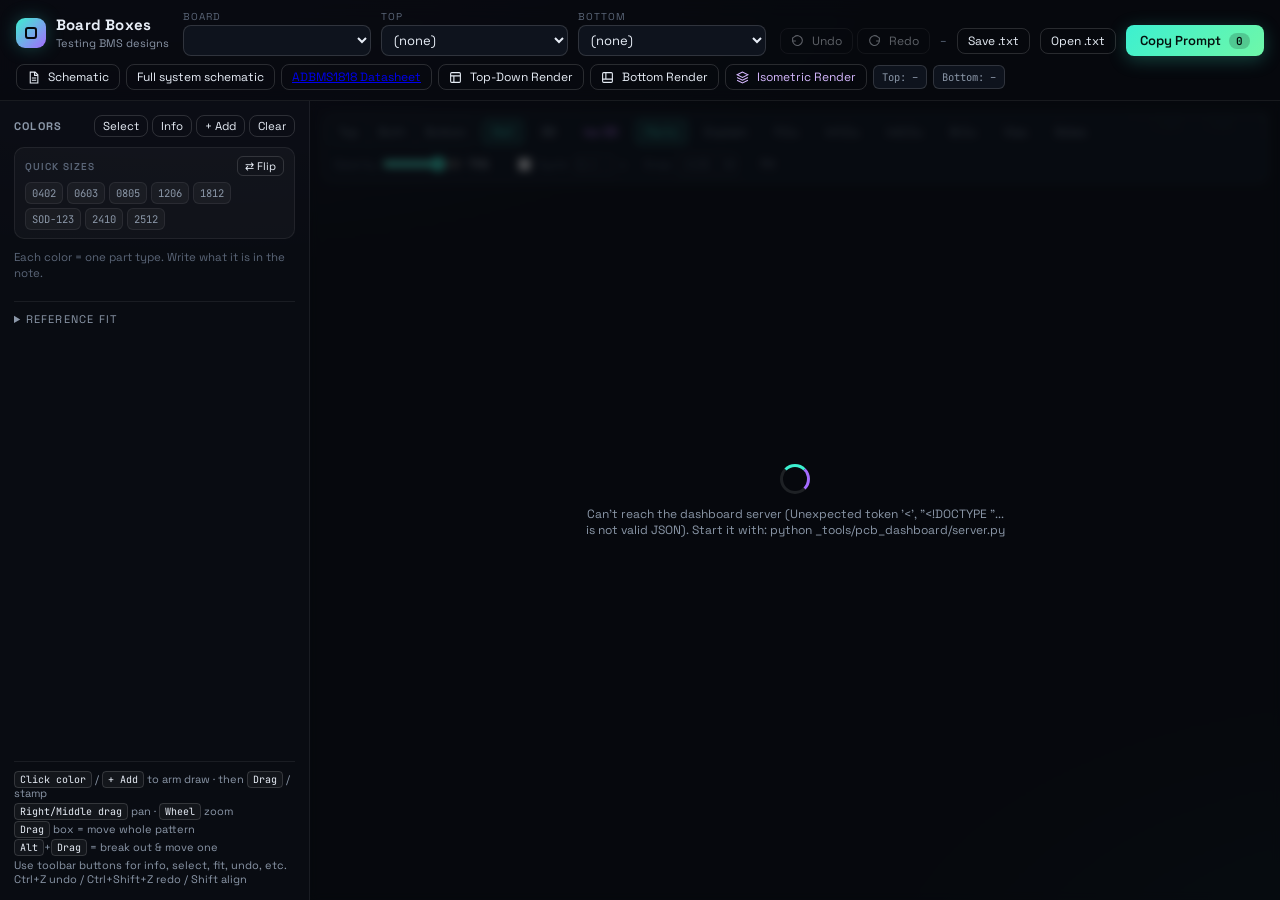
==== commit af60808c: "Dashboard: In1.Cu and In2.Cu buttons so inner-layer traces can be seen Co-Authored-By: Claude Fable " ====
--- a/_tools/pcb_dashboard/index.html
+++ b/_tools/pcb_dashboard/index.html
@@ -230,6 +230,8 @@
         <button class="dock-btn" id="tglExplain" title="Hover a part to see what it and its group do">Explain</button>
         <button class="dock-btn active" id="tglGroups" title="Outline every function group in its own colour" hidden>Groups</button>
         <button class="dock-btn btn-cu-top" id="tglTopCu" title="Toggle Top Copper Traces (F.Cu)">F.Cu</button>
+        <button class="dock-btn btn-cu-in1" id="tglIn1Cu" title="Toggle inner layer 1 copper traces (In1.Cu); only on 4-layer boards">In1.Cu</button>
+        <button class="dock-btn btn-cu-in2" id="tglIn2Cu" title="Toggle inner layer 2 copper traces (In2.Cu); only on 4-layer boards">In2.Cu</button>
         <button class="dock-btn btn-cu-bot" id="tglBotCu" title="Toggle Bottom Copper Traces (B.Cu)">B.Cu</button>
         <button class="dock-btn btn-vias" id="tglVias" title="Toggle Vias">Vias</button>
         <button class="dock-btn btn-sides" id="tglSides" title="Show LEFT / RIGHT / TOP / BOTTOM labels on the board (default off)">Sides</button>
--- a/_tools/pcb_dashboard/style.css
+++ b/_tools/pcb_dashboard/style.css
@@ -476,6 +476,12 @@
 .dock-btn.btn-cu-top.active {
   color: #ff5c7a; background: rgba(255, 92, 122, 0.15); border-color: rgba(255, 92, 122, 0.4);
 }
+.dock-btn.btn-cu-in1.active {
+  color: #5fd38a; background: rgba(95, 211, 138, 0.15); border-color: rgba(95, 211, 138, 0.4);
+}
+.dock-btn.btn-cu-in2.active {
+  color: #ffa94d; background: rgba(255, 169, 77, 0.15); border-color: rgba(255, 169, 77, 0.4);
+}
 .dock-btn.btn-cu-bot.active {
   color: #5cb8ff; background: rgba(92, 184, 255, 0.15); border-color: rgba(92, 184, 255, 0.4);
 }
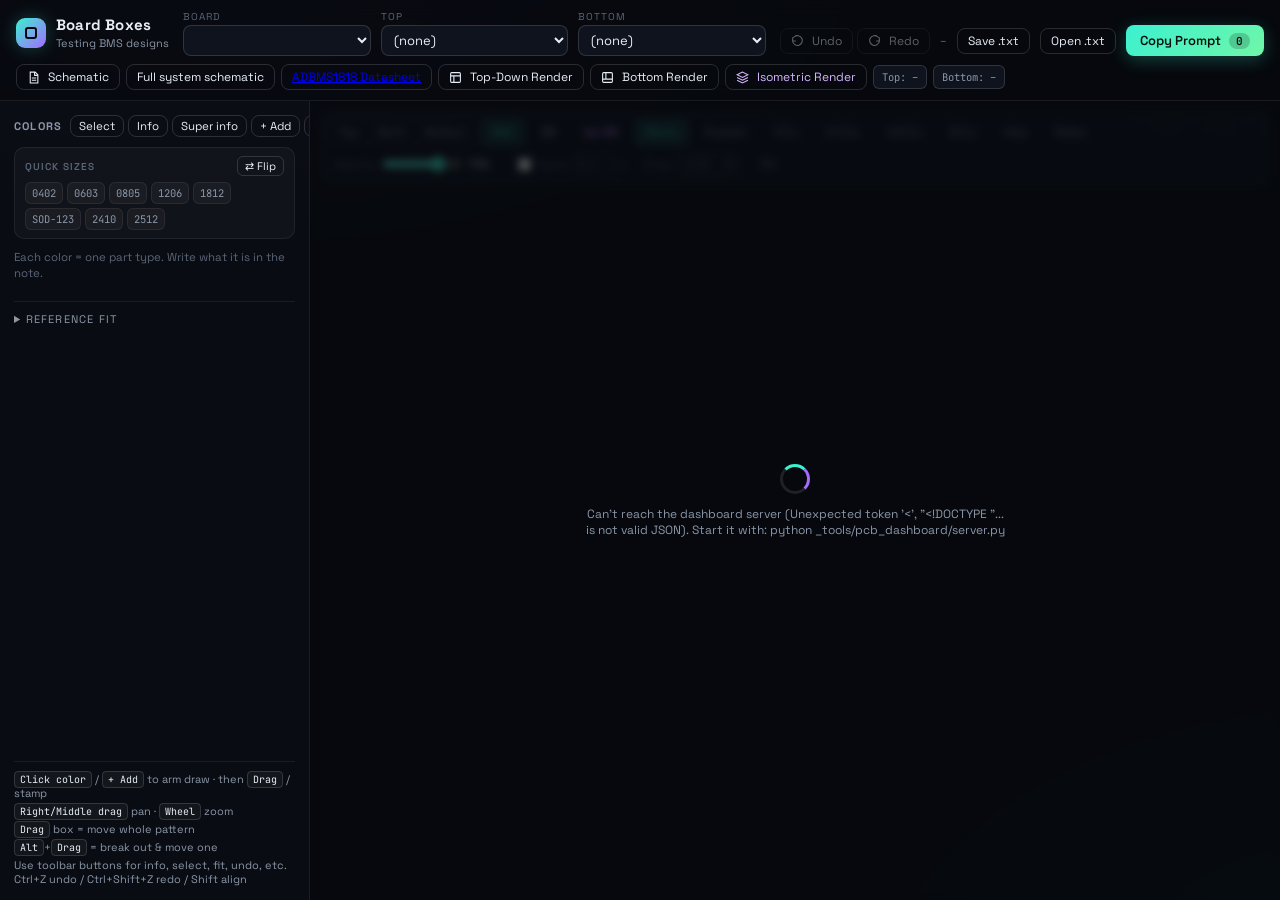
==== commit 0f9daba5: "Tools: Board Boxes part notes in Info and a Super info pad inspector Info now shows each part's purp" ====
--- a/_tools/pcb_dashboard/index.html
+++ b/_tools/pcb_dashboard/index.html
@@ -87,6 +87,7 @@
         <div class="legend-actions">
           <button id="btnSelectMode" class="btn btn-ghost btn-sm" title="Select existing footprint parts on PCB into the active color group">Select</button>
           <button id="btnInfoMode" class="btn btn-ghost btn-sm" title="Toggle Part Info mode: click any component on PCB to inspect its properties">Info</button>
+          <button id="btnSuperInfo" class="btn btn-ghost btn-sm" title="Super info: click any single pad to see its net and every other pad on that net">Super info</button>
           <button id="btnAddColor" class="btn btn-ghost btn-sm" title="Add a color">+ Add</button>
           <button id="btnClearAll" class="btn btn-ghost btn-sm btn-del" title="Clear all boxes and selections">Clear</button>
         </div>
@@ -176,6 +177,24 @@
           <div class="info-row hidden" id="infoMpnRow">
             <span class="info-k">MPN</span>
             <span id="infoMpn" class="info-v mono">–</span>
+          </div>
+          <div class="info-notes" id="infoNotes">
+            <p id="infoPurpose" class="info-purpose">–</p>
+            <div class="info-issues-head">Possible issues</div>
+            <ul id="infoIssues" class="info-issues"></ul>
+          </div>
+        </div>
+        <div id="padInfoBody" class="info-body hidden">
+          <div class="info-row"><span class="info-k">Pad</span><span id="padNum" class="info-v mono">–</span></div>
+          <div class="info-row"><span class="info-k">Part</span><span id="padPart" class="info-v mono">–</span></div>
+          <div class="info-row"><span class="info-k">Net</span><span id="padNet" class="info-v mono">–</span></div>
+          <div class="info-row info-row-stack"><span class="info-k">Kind</span><div class="info-v-stack"><span id="padKind" class="info-v">–</span></div></div>
+          <div class="info-row"><span class="info-k">Ground</span><span id="padGround" class="info-v">–</span></div>
+          <div class="info-row"><span class="info-k">Center</span><span id="padPos" class="info-v mono">–</span></div>
+          <div class="info-row"><span class="info-k">Size</span><span id="padSize" class="info-v mono">–</span></div>
+          <div class="info-notes">
+            <div class="info-issues-head" id="padPeerHead">Connects to</div>
+            <div id="padPeers" class="pad-peers">–</div>
           </div>
         </div>
       </div>
--- a/_tools/pcb_dashboard/style.css
+++ b/_tools/pcb_dashboard/style.css
@@ -682,3 +682,11 @@
 .explain-tip .xt-ref { font-family: var(--mono); font-size: 11px; opacity: .65; }
 .explain-tip div { margin-top: 3px; }
 .dock-btn[hidden], .explain-tip[hidden] { display: none; }
+
+/* Part notes (Info mode) and pad list (Super info) */
+.info-notes { margin-top: 10px; }
+.info-purpose { margin: 4px 0 8px; font-size: 12px; line-height: 1.5; }
+.info-issues-head { font-size: 10px; letter-spacing: .08em; text-transform: uppercase; opacity: .6; margin: 8px 0 4px; }
+.info-issues { margin: 0; padding-left: 16px; font-size: 12px; line-height: 1.5; }
+.info-issues li { margin-bottom: 4px; }
+.pad-peers { font-family: monospace; font-size: 11px; line-height: 1.6; word-break: break-word; }
